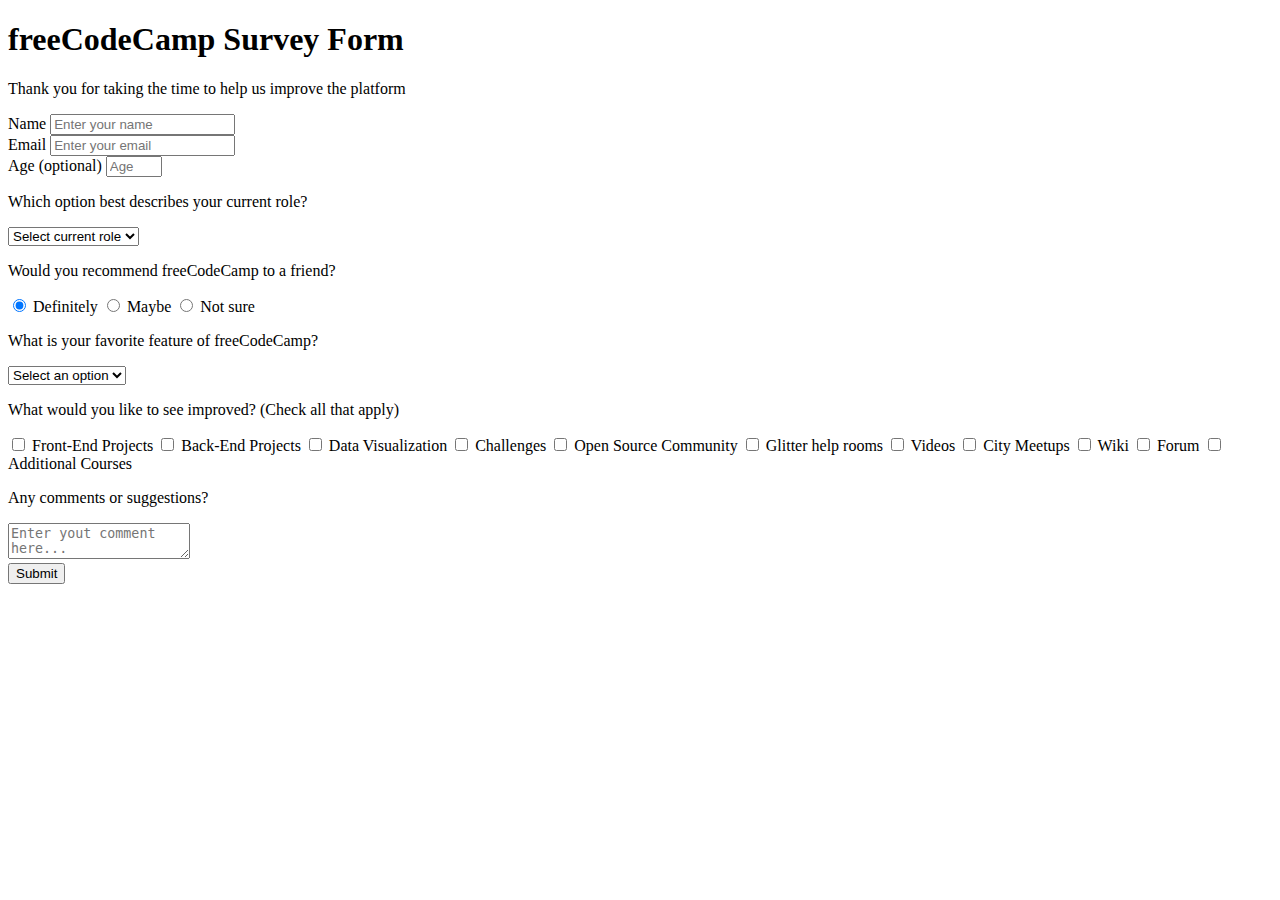
==== WebDesign/Survey Form/index.html @ 9e266f6e "Agregando HTML de Survey Form y arreglando bugs anteriores" ====
<!DOCTYPE html>
<html lang="en">
<head>
    <meta charset="UTF-8">
    <meta name="viewport" content="width=device-width, initial-scale=1.0">
    <title>FCC: Survey Form</title>
    <link rel="stylesheet" href="styles.css">
</head>



<body>
 
    <h1 id="title">freeCodeCamp Survey Form</h1>    
    <p id="description">Thank you for taking the time to help us improve the platform</p>


    <form id="survey-form">
        <div class="form-group">
            <label id="name-label" for="name">Name</label> 
            <input type="text" name="name"  id="name" class="form-control" placeholder="Enter your name" required>
        </div>

        <div class="form-group">

            <label id="email-label">Email</label>
            <input id="email" name="email" type="email" class="form-control" placeholder="Enter your email" required >
        </div>   

        <div class="form-group">

            <label id="number-label" for="number">Age
                <span class="clue">(optional)</span>
            </label>
            <input type="number" id="number" name ="age" min="10" max="99" class="form-control" placeholder="Age">
        </div> 

        <div class="form-group">
            <p>Which option best describes your current role?</p>
            <select id="dropdown" name="role" class="form-control" required="">
                <option disabled="" selected="" value="">Select current role</option>
                <option value="student">Student</option>
                <option value="job">Full Time Job</option>
                <option value="leaner">Full Time Leaner</option>
                <option value="not">Prefer not to say</option>
                <option value="other">Other</option>
            </select>
        </div> 

        <div class="form-group">
            <p>Would you recommend freeCodeCamp to a friend?</p>
            <label>
                <input name="user-recommend" value="definitely" type="radio" class="input-radio" checked=""> Definitely
            </label>
            <label>
                <input name="user-recommend" value="maybe" type="radio" class="input-radio"> Maybe
            </label>
            <label>
                <input name="user-recommend" value="Not sure" type="radio" class="input-radio"> Not sure
            </label>
        </div>

        <div class="form-group">
            <p>What is your favorite feature of freeCodeCamp?</p>
            <select id="most-like" name="mostLike" class="form-control" required="">
                <option disabled="" selected="" value="">Select an option</option>
                <option value="challenges">Callenges</option>
                <option value="projects">Projects</option>
                <option value="community">Community</option>
                <option value="opensource">Open Source</option>
            </select>
            <p>What would you like to see improved? (Check all that apply) </p>
            <label>
                <input name="prefer" value="front-end" type="checkbox" class="input-checkbox"> Front-End Projects
            </label>
            <label>
                <input name="prefer" value="back-end" type="checkbox" class="input-checkbox"> Back-End Projects
            </label>
            <label>
                <input name="prefer" value="data-visualization" type="checkbox" class="input-checkbox"> Data Visualization
            </label>
            <label>
                <input name="prefer" value="challenges" type="checkbox" class="input-checkbox"> Challenges
            </label>
            <label>
                <input name="prefer" value="opensource" type="checkbox" class="input-checkbox"> Open Source Community
            </label>
            <label>
                <input name="prefer" value="glitter" type="checkbox" class="input-checkbox"> Glitter help rooms
            </label>
            <label>
                <input name="prefer" value="videos" type="checkbox" class="input-checkbox"> Videos
            </label>
            <label>
                <input name="prefer" value="city-meetups" type="checkbox" class="input-checkbox"> City Meetups
            </label>
            <label>
                <input name="prefer" value="wiki" type="checkbox" class="input-checkbox"> Wiki
            </label>
            <label>
                <input name="prefer" value="forum" type="checkbox" class="input-checkbox"> Forum
            </label>
            <label>
                <input name="prefer" value="add-courses" type="checkbox" class="input-checkbox"> Additional Courses
            </label>
        
        </div>

        <div class="form-group">
            <p>Any comments or suggestions?</p>
            <textarea id="comments" class="input-textarea"  placeholder="Enter yout comment here..."></textarea>
        </div>

        <div class="form-group">
            <button type="submit" id="submit" class="submit-button"> Submit </button>
        </div>
    </form>

</body>
</html>
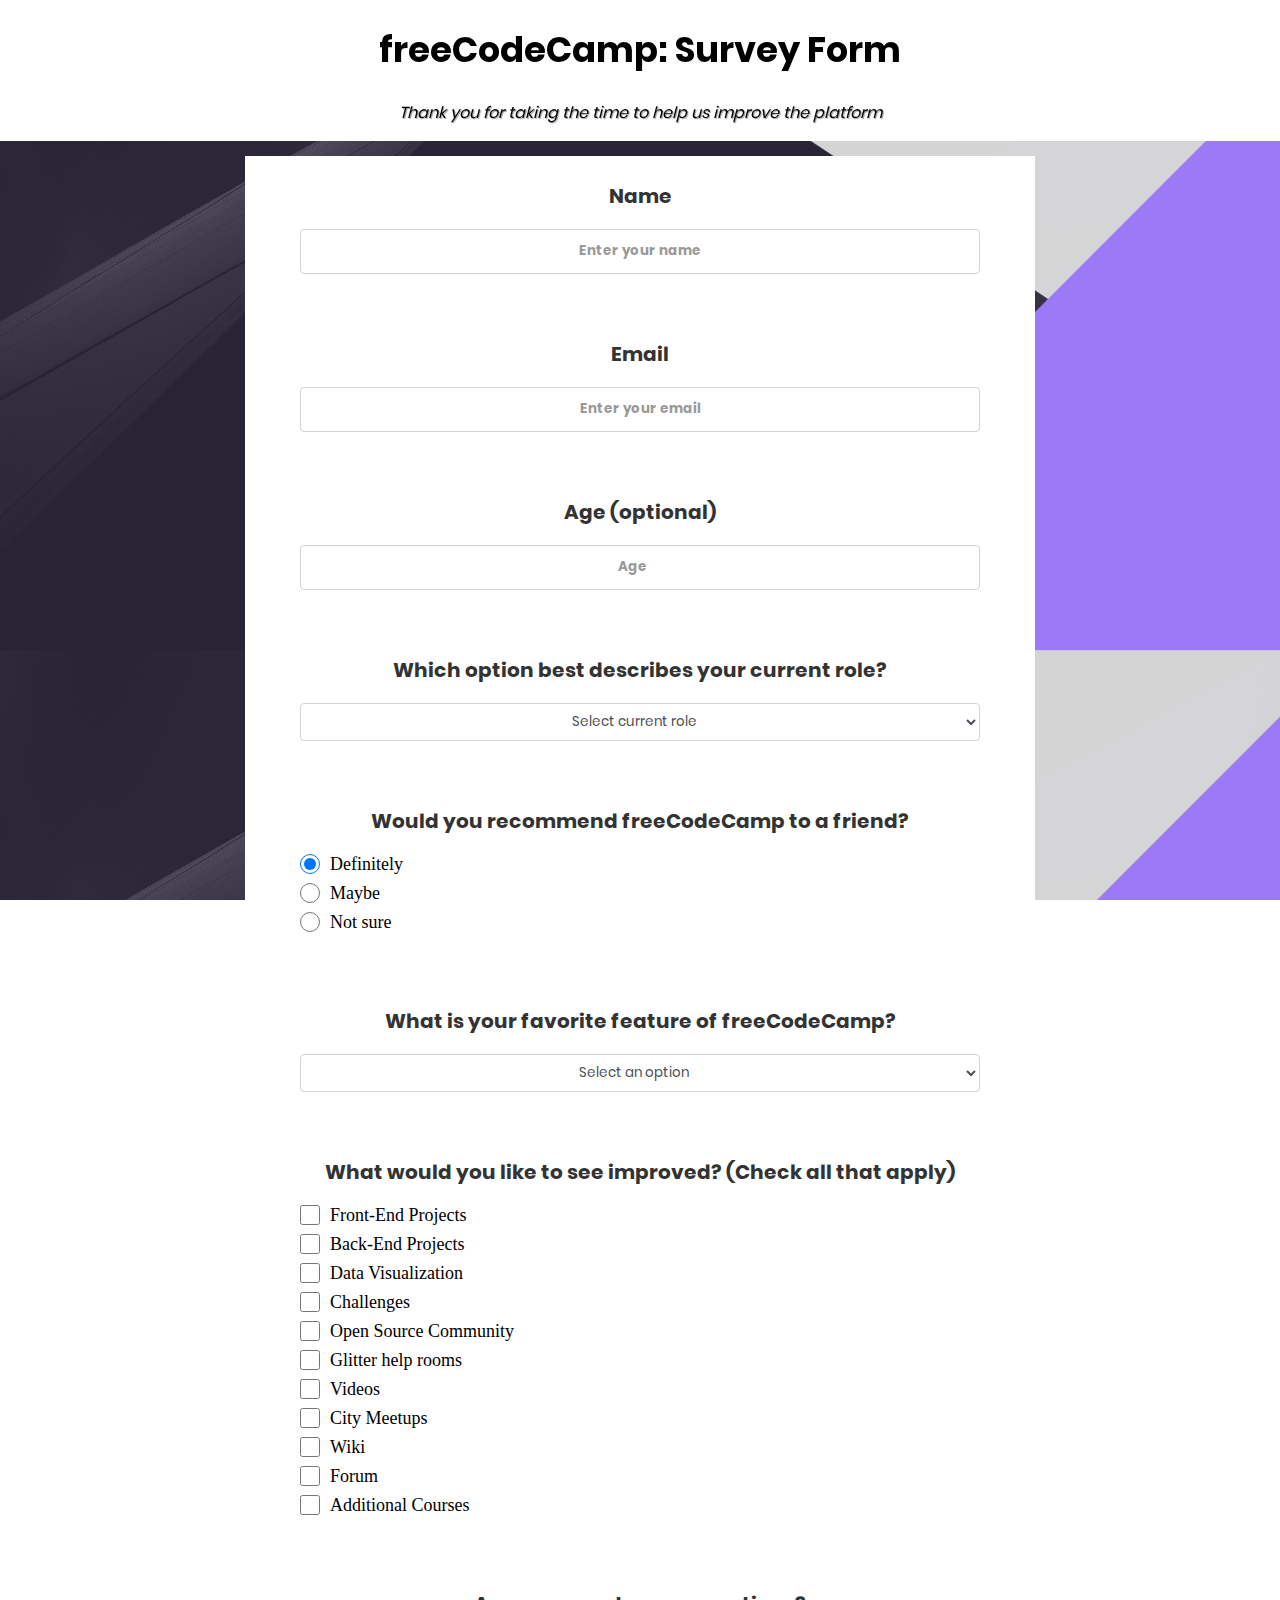
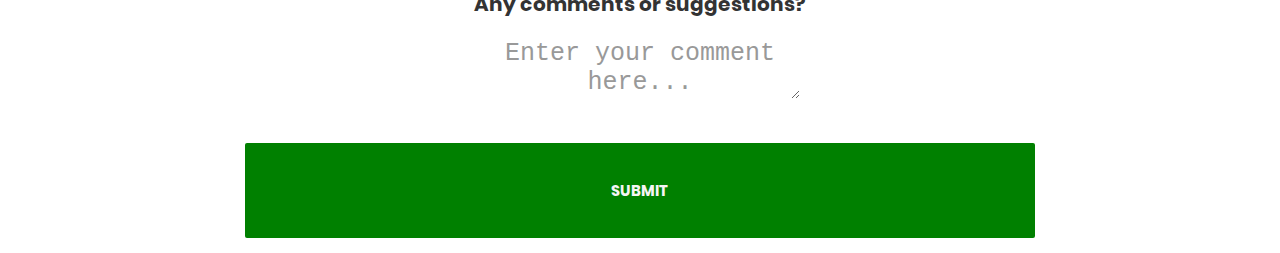
==== commit d019e10e: "Agregando proy 2 y 3" ====
--- a/WebDesign/Survey Form/index.html
+++ b/WebDesign/Survey Form/index.html
@@ -5,116 +5,126 @@
     <meta name="viewport" content="width=device-width, initial-scale=1.0">
     <title>FCC: Survey Form</title>
     <link rel="stylesheet" href="styles.css">
+    
 </head>
 
 
 
 <body>
- 
-    <h1 id="title">freeCodeCamp Survey Form</h1>    
-    <p id="description">Thank you for taking the time to help us improve the platform</p>
 
+    <header class="header container">
+        <p id="title">freeCodeCamp: Survey Form</p>    
+        <i id="description">Thank you for taking the time to help us improve the platform</i>
+    </header>
+  
 
-    <form id="survey-form">
-        <div class="form-group">
-            <label id="name-label" for="name">Name</label> 
-            <input type="text" name="name"  id="name" class="form-control" placeholder="Enter your name" required>
+    <div id="survey-form" >
+            <div class="container-form">     
+                <form  class="box-form validate-input"> 
+                <div class="wrap validate-input">
+                    <label class="labelW" for="name">Name</label> 
+                    <input class="inputL" type="text" name="name"  placeholder="Enter your name" required>
+                </div>
+
+                <div class="wrap validate-input validate-input">
+                    <label class="labelW">Email</label>
+                    <input class="inputL" name="email" type="email"  placeholder="Enter your email" required >
+                </div>   
+                <div class="wrap validate-input">
+                    <label class="labelW" for="number">Age
+                        <span class="clue">(optional)</span>
+                    </label>
+                    <input type="number" class="inputL" name ="age" min="10" max="99"  placeholder="Age">
+                </div> 
+
+                <div class="wrap validate-input">
+                    <p class="labelW">Which option best describes your current role?</p>
+                    <select  name="role" class="form-control"  required="">
+                        <option disabled="" selected="" value="">Select current role</option>
+                        <option value="student">Student</option>
+                        <option value="job">Full Time Job</option>
+                        <option value="leaner">Full Time Leaner</option>
+                        <option value="not">Prefer not to say</option>
+                        <option value="other">Other</option>
+                    </select>
+                </div> 
+
+                <div class="wrap validate-input">
+                    <p class="labelW">Would you recommend freeCodeCamp to a friend?</p>
+                    <label>
+                        <input name="user-recommend" value="definitely" type="radio" class="input-radio" checked=""> Definitely
+                    </label>
+                    <label>
+                        <input name="user-recommend" value="maybe" type="radio" class="input-radio"> Maybe
+                    </label>
+                    <label>
+                        <input name="user-recommend" value="Not sure" type="radio" class="input-radio"> Not sure
+                    </label>
+                </div>
+
+                <div class="wrap validate-input">
+                    <p class="labelW"> What is your favorite feature of freeCodeCamp?</p>
+                    <select id="most-like" name="mostLike" class="form-control" required="">
+                        <option disabled="" selected="" value="">Select an option</option>
+                        <option value="challenges">Callenges</option>
+                        <option value="projects">Projects</option>
+                        <option value="community">Community</option>
+                        <option value="opensource">Open Source</option>
+                    </select>
+                </div>
+                <div class="wrap validate-input">
+                    <p class="labelW">What would you like to see improved? (Check all that apply) </p>
+                    <label>
+                        <input name="prefer" value="front-end" type="checkbox" class="input-checkbox"> Front-End Projects
+                    </label>
+                    <label>
+                        <input name="prefer" value="back-end" type="checkbox" class="input-checkbox"> Back-End Projects
+                    </label>
+                    <label>
+                        <input name="prefer" value="data-visualization" type="checkbox" class="input-checkbox"> Data Visualization
+                    </label>
+                    <label>
+                        <input name="prefer" value="challenges" type="checkbox" class="input-checkbox"> Challenges
+                    </label>
+                    <label>
+                        <input name="prefer" value="opensource" type="checkbox" class="input-checkbox"> Open Source Community
+                    </label>
+                    <label>
+                        <input name="prefer" value="glitter" type="checkbox" class="input-checkbox"> Glitter help rooms
+                    </label>
+                    <label>
+                        <input name="prefer" value="videos" type="checkbox" class="input-checkbox"> Videos
+                    </label>
+                    <label>
+                        <input name="prefer" value="city-meetups" type="checkbox" class="input-checkbox"> City Meetups
+                    </label>
+                    <label>
+                        <input name="prefer" value="wiki" type="checkbox" class="input-checkbox"> Wiki
+                    </label>
+                    <label>
+                        <input name="prefer" value="forum" type="checkbox" class="input-checkbox"> Forum
+                    </label>
+                    <label>
+                        <input name="prefer" value="add-courses" type="checkbox" class="input-checkbox"> Additional Courses
+                    </label>
+            
+                 </div>
+
+                 <div class="wrap validate-input">
+                    <p class="labelW">Any comments or suggestions?</p>
+                    <textarea id="comments" class="input-textarea"  placeholder="Enter your comment here..."></textarea>
+                 </div>
+                 <div class="submit-container">
+                     <div class="submit">
+                        <button type="submit" class="submit-button"> SUBMIT </button>
+                     </div>
+                 </div>
+               
+               
+            </form>
         </div>
+    </div>
 
-        <div class="form-group">
-
-            <label id="email-label">Email</label>
-            <input id="email" name="email" type="email" class="form-control" placeholder="Enter your email" required >
-        </div>   
-
-        <div class="form-group">
-
-            <label id="number-label" for="number">Age
-                <span class="clue">(optional)</span>
-            </label>
-            <input type="number" id="number" name ="age" min="10" max="99" class="form-control" placeholder="Age">
-        </div> 
-
-        <div class="form-group">
-            <p>Which option best describes your current role?</p>
-            <select id="dropdown" name="role" class="form-control" required="">
-                <option disabled="" selected="" value="">Select current role</option>
-                <option value="student">Student</option>
-                <option value="job">Full Time Job</option>
-                <option value="leaner">Full Time Leaner</option>
-                <option value="not">Prefer not to say</option>
-                <option value="other">Other</option>
-            </select>
-        </div> 
-
-        <div class="form-group">
-            <p>Would you recommend freeCodeCamp to a friend?</p>
-            <label>
-                <input name="user-recommend" value="definitely" type="radio" class="input-radio" checked=""> Definitely
-            </label>
-            <label>
-                <input name="user-recommend" value="maybe" type="radio" class="input-radio"> Maybe
-            </label>
-            <label>
-                <input name="user-recommend" value="Not sure" type="radio" class="input-radio"> Not sure
-            </label>
-        </div>
-
-        <div class="form-group">
-            <p>What is your favorite feature of freeCodeCamp?</p>
-            <select id="most-like" name="mostLike" class="form-control" required="">
-                <option disabled="" selected="" value="">Select an option</option>
-                <option value="challenges">Callenges</option>
-                <option value="projects">Projects</option>
-                <option value="community">Community</option>
-                <option value="opensource">Open Source</option>
-            </select>
-            <p>What would you like to see improved? (Check all that apply) </p>
-            <label>
-                <input name="prefer" value="front-end" type="checkbox" class="input-checkbox"> Front-End Projects
-            </label>
-            <label>
-                <input name="prefer" value="back-end" type="checkbox" class="input-checkbox"> Back-End Projects
-            </label>
-            <label>
-                <input name="prefer" value="data-visualization" type="checkbox" class="input-checkbox"> Data Visualization
-            </label>
-            <label>
-                <input name="prefer" value="challenges" type="checkbox" class="input-checkbox"> Challenges
-            </label>
-            <label>
-                <input name="prefer" value="opensource" type="checkbox" class="input-checkbox"> Open Source Community
-            </label>
-            <label>
-                <input name="prefer" value="glitter" type="checkbox" class="input-checkbox"> Glitter help rooms
-            </label>
-            <label>
-                <input name="prefer" value="videos" type="checkbox" class="input-checkbox"> Videos
-            </label>
-            <label>
-                <input name="prefer" value="city-meetups" type="checkbox" class="input-checkbox"> City Meetups
-            </label>
-            <label>
-                <input name="prefer" value="wiki" type="checkbox" class="input-checkbox"> Wiki
-            </label>
-            <label>
-                <input name="prefer" value="forum" type="checkbox" class="input-checkbox"> Forum
-            </label>
-            <label>
-                <input name="prefer" value="add-courses" type="checkbox" class="input-checkbox"> Additional Courses
-            </label>
-        
-        </div>
-
-        <div class="form-group">
-            <p>Any comments or suggestions?</p>
-            <textarea id="comments" class="input-textarea"  placeholder="Enter yout comment here..."></textarea>
-        </div>
-
-        <div class="form-group">
-            <button type="submit" id="submit" class="submit-button"> Submit </button>
-        </div>
-    </form>
 
 </body>
 </html>  
--- a/WebDesign/Survey Form/styles.css
+++ b/WebDesign/Survey Form/styles.css
@@ -0,0 +1,464 @@
+/*//////////////////////////////////////////////////////////////////
+[ FONT ]*/
+
+@font-face {
+    font-family: Poppins-Regular;
+    src: url('./font/poppins/Poppins-Regular.ttf'); 
+  }
+  
+  @font-face {
+    font-family: Poppins-Medium;
+    src: url('./font/poppins/Poppins-Medium.ttf'); 
+  }
+  
+  @font-face {
+    font-family: Poppins-Bold;
+    src: url('./font/poppins/Poppins-Bold.ttf'); 
+  }
+  
+  
+  
+  
+  /*//////////////////////////////////////////////////////////////////
+  [ RESTYLE TAG ]*/
+  
+  * {
+      margin: 0px; 
+      padding: 0px; 
+      box-sizing: border-box;
+      text-align: center;
+  }
+
+  body::before {
+    content: '';
+    position: fixed;
+    top: 0;
+    left: 0;
+    height: 100%;
+    width: 100%;
+    z-index: -1;
+    background-size: cover;
+    background-repeat: no-repeat;
+    background-position: center;
+    height: 100%;
+    font-family: Poppins-Regular, sans-serif;
+    background-image: url(../img/background.png);
+  }
+  
+
+      
+  /*---------------------------------------------*/
+  a {
+      font-family: Poppins-Regular;
+      font-size: 14px;
+      line-height: 1.7;
+      color: #666666;
+      margin: 0px;
+      transition: all 0.4s;
+    -webkit-transition: all 0.4s;
+    -o-transition: all 0.4s;
+    -moz-transition: all 0.4s;
+  }
+  
+  a:focus {
+      outline: none !important;
+  }
+  
+  a:hover {
+      text-decoration: none;
+      color: #57b846;
+  }
+  
+  /*---------------------------------------------*/
+  h1,h2,h3,h4,h5,h6 {
+      margin: 0px;
+  }
+  
+  p {
+    margin-top: 0;
+    margin-bottom: 0.5rem;
+}
+
+  #title {
+      font-family: Poppins-Bold;
+      display: block;
+      font-size: 35px;
+      margin-block-start: 0.67em;
+      margin-block-end: 0.67em;
+      margin-inline-start: 0px;
+      margin-inline-end: 0px;
+  }
+
+#description{
+    font-family: Poppins-Regular;
+    font-weight: 200;
+    text-shadow: 1px 1px 1px rgba(0, 0, 0, 0.4);
+    display: block;
+    margin-block-start: 1em;
+    margin-block-end: 1em;
+    margin-inline-start: 0px;
+    margin-inline-end: 0px;
+}
+  
+ 
+  ul, li {
+      margin: 0px;
+      list-style-type: none;
+  }
+  
+  
+  /*---------------------------------------------*/
+  input {
+      outline: none;
+      border: none;
+  }
+  
+  textarea {
+    outline: none;
+    border: none;
+  }
+  
+  textarea:focus, input:focus {
+    border-color: transparent !important;
+  }
+  
+  input:focus::-webkit-input-placeholder { color:transparent; }
+  input:focus:-moz-placeholder { color:transparent; }
+  input:focus::-moz-placeholder { color:transparent; }
+  input:focus:-ms-input-placeholder { color:transparent; }
+  
+  textarea:focus::-webkit-input-placeholder { color:transparent; }
+  textarea:focus:-moz-placeholder { color:transparent; }
+  textarea:focus::-moz-placeholder { color:transparent; }
+  textarea:focus:-ms-input-placeholder { color:transparent; }
+  
+  input::-webkit-input-placeholder { color: #999999; }
+  input:-moz-placeholder { color: #999999; }
+  input::-moz-placeholder { color: #999999; }
+  input:-ms-input-placeholder { color: #999999; }
+  
+  textarea::-webkit-input-placeholder { color: #999999; }
+  textarea:-moz-placeholder { color: #999999; }
+  textarea::-moz-placeholder { color: #999999; }
+  textarea:-ms-input-placeholder { color: #999999; }
+  
+  /*---------------------------------------------*/
+  button {
+      outline: none !important;
+      border: none;
+      background: transparent;
+  }
+  
+  button:hover {
+      cursor: pointer;
+  }
+  
+  iframe {
+      border: none !important;
+  }
+  
+  
+  /*//////////////////////////////////////////////////////////////////
+  [ Contact 2 ]*/
+
+  #survey-form {
+    width: 100%;  
+    background-repeat: no-repeat;
+    background-position: center center;
+    background-size: cover;
+  }
+
+.container-form {
+    width: 100%;  
+    min-height: 100vh;
+    display: -webkit-box;
+    display: -webkit-flex;
+    display: -moz-box;
+    display: -ms-flexbox;
+    flex-wrap: wrap;
+    justify-content: center;
+    align-items: center;
+    padding: 15px;
+    background-image: url("./img/background.png");
+    background-attachment: fixed;
+}
+  
+.wrap{
+    width: 790px;
+    background: #fff;
+    overflow: hidden;
+    padding: 40px 55px 40px 55px;
+  }
+  
+
+  /*------------------------------------------------------------------
+  [  ]*/
+  
+  .labelW {
+    width: 100%;
+    position: relative;
+    display: block;
+    font-family: Poppins-Bold;
+    font-size: 20px;
+    color: #333333;
+    line-height: 0;
+    text-align: center;
+    padding-bottom: 25px;
+  }
+  
+  .inputL {
+    display: block;
+    width: 100%;
+    height: 2.375rem;
+    padding: 0.375rem 0.75rem;
+    font-family: Poppins-Bold;
+    color: #495057;
+    background-color: #fff;
+    background-clip: padding-box;
+    border: 1px solid #ced4da;
+    border-radius: 0.25rem;
+    transition: border-color 0.15s ease-in-out, box-shadow 0.15s ease-in-out;
+  }
+  
+  .labelW.inputL {
+    position: absolute;
+    display: block;
+    width: 100%;
+    height: 100%;
+    top: 0;
+    left: 0;
+    pointer-events: none;
+  }
+  
+  /*---------------------------------------------*/
+  input.inputL {
+    height: 45px;
+  }
+  
+  input.inputL +  .labelW.inputL::after {
+    top: 16px;
+    left: 0;
+  }
+  
+  textarea.inputL {
+    min-height: 115px;
+    padding-top: 13px;
+    padding-bottom: 13px;
+  }
+  
+  textarea.inputL +  .labelW.inputL::after {
+    top: 16px;
+    left: 0;
+  }
+  
+  .inputL:focus +  .labelW.inputL::after {
+    top: -13px;
+  }
+  
+  .inputL:focus +  .labelW.inputL::before {
+    width: 100%;
+  }
+  
+  .has-val.inputL +  .labelW.inputL::after {
+    top: -13px;
+  }
+  
+  .has-val.inputL +  .labelW.inputL::before {
+    width: 100%;
+  }
+
+
+  /*Radio & Checkbox*/
+
+.form-control {
+    display: block;
+    width: 100%;
+    height: 2.375rem;
+    padding: 0.375rem 0.75rem;
+    color: #495057;
+    background-color: #fff;
+    background-clip: padding-box;
+    border: 1px solid #ced4da;
+    border-radius: 0.25rem;
+    transition: border-color 0.15s ease-in-out, box-shadow 0.15s ease-in-out;
+}
+
+
+.input-radio, .input-checkbox {
+    display: inline-block;
+    margin-right: 0.625rem;
+    min-height: 1.25rem;
+    min-width: 1.25rem;
+}
+  
+
+label {
+    display: flex;
+    align-items: center;
+    font-size: 1.125rem;
+    margin-bottom: 0.5rem;
+}
+
+select {
+    -webkit-writing-mode: horizontal-tb !important;
+    text-rendering: auto;
+    color: -internal-light-dark(black, white);
+    letter-spacing: normal;
+    word-spacing: normal;
+    text-transform: none;
+    text-indent: 0px;
+    text-shadow: none;
+    display: inline-block;
+    text-align: start;
+    appearance: menulist;
+    box-sizing: border-box;
+    align-items: center;
+    white-space: pre;
+    -webkit-rtl-ordering: logical;
+    cursor: default;
+    font-family: Poppins-Regular;
+    border-radius: 0px;
+    border-width: 1px;
+    border-style: solid;
+    border-image: initial;
+    margin: 0;
+}
+
+textarea {
+    -webkit-writing-mode: horizontal-tb !important;
+    text-rendering: auto;
+    color: -internal-light-dark(black, white);
+    letter-spacing: normal;
+    word-spacing: normal;
+    text-transform: none;
+    text-indent: 0px;
+    text-shadow: none;
+    display: inline-block;
+    text-align: center;
+    appearance: textarea;
+    flex-direction: column;
+    resize: auto;
+    cursor: text;
+    white-space: pre-wrap;
+    overflow-wrap: break-word;
+    margin: 0em;
+    border-width: 1px;
+    border-image: initial;
+    padding: 2px;
+    font-size: 25px ;
+}
+
+  /*------------------------------------------------------------------
+  [ Button ]*/
+  
+  .submit-button, .submit-container , .submit {
+    display: block;
+    width: 100%;
+    padding: 0.75rem;
+    background: green;
+    border-radius: 2px;
+    cursor: pointer;
+
+}
+  
+ button{
+    margin: 0;
+    font-family: inherit;
+    font-size: inherit;
+    line-height: inherit;
+    appearance: button;
+    -webkit-writing-mode: horizontal-tb !important;
+    text-rendering: auto;
+    color: whitesmoke;
+    letter-spacing: normal;
+    word-spacing: normal;
+    text-transform: none;
+    text-indent: 0px;
+    text-shadow: none;
+    display: inline-block;
+    text-align: center;
+    align-items: flex-start;
+    cursor: default;
+    box-sizing: border-box;
+    margin: 0em;
+    font-size: 15px ;
+    padding: 1px 6px;
+    border-width: 2px;
+    font-family: Poppins-Bold;
+}
+ 
+  /*------------------------------------------------------------------
+  [ Responsive ]*/
+  
+  @media (max-width: 576px) {
+    .wrap {
+      padding: 72px 15px 90px 15px;
+    }
+  }
+  
+  /*------------------------------------------------------------------
+  [ Alert validate ]*/
+  
+  .validate-input {
+    position: relative;
+  }
+  
+  .alert-validate::before {
+    content: attr(data-validate);
+    position: absolute;
+    max-width: 70%;
+    background-color: white;
+    border: 1px solid #c80000;
+    border-radius: 2px;
+    padding: 4px 25px 4px 10px;
+    top: 50%;
+    -webkit-transform: translateY(-50%);
+    -moz-transform: translateY(-50%);
+    -ms-transform: translateY(-50%);
+    -o-transform: translateY(-50%);
+    transform: translateY(-50%);
+    right: 0px;
+    pointer-events: none;
+  
+    font-family: Poppins-Regular;
+    color: #c80000;
+    font-size: 13px;
+    line-height: 1.4;
+    text-align: left;
+  
+    visibility: hidden;
+    opacity: 0;
+  
+    -webkit-transition: opacity 0.4s;
+    -o-transition: opacity 0.4s;
+    -moz-transition: opacity 0.4s;
+    transition: opacity 0.4s;
+  }
+  
+  .alert-validate::after {
+    content: "\f12a";
+    font-family: FontAwesome;
+    display: block;
+    position: absolute;
+    color: #c80000;
+    font-size: 16px;
+    top: 50%;
+    -webkit-transform: translateY(-50%);
+    -moz-transform: translateY(-50%);
+    -ms-transform: translateY(-50%);
+    -o-transform: translateY(-50%);
+    transform: translateY(-50%);
+    right: 8px;
+  }
+  
+  .alert-validate:hover:before {
+    visibility: visible;
+    opacity: 1;
+  }
+  
+  @media (max-width: 992px) {
+    .alert-validate::before {
+      visibility: visible;
+      opacity: 1;
+    }
+  }